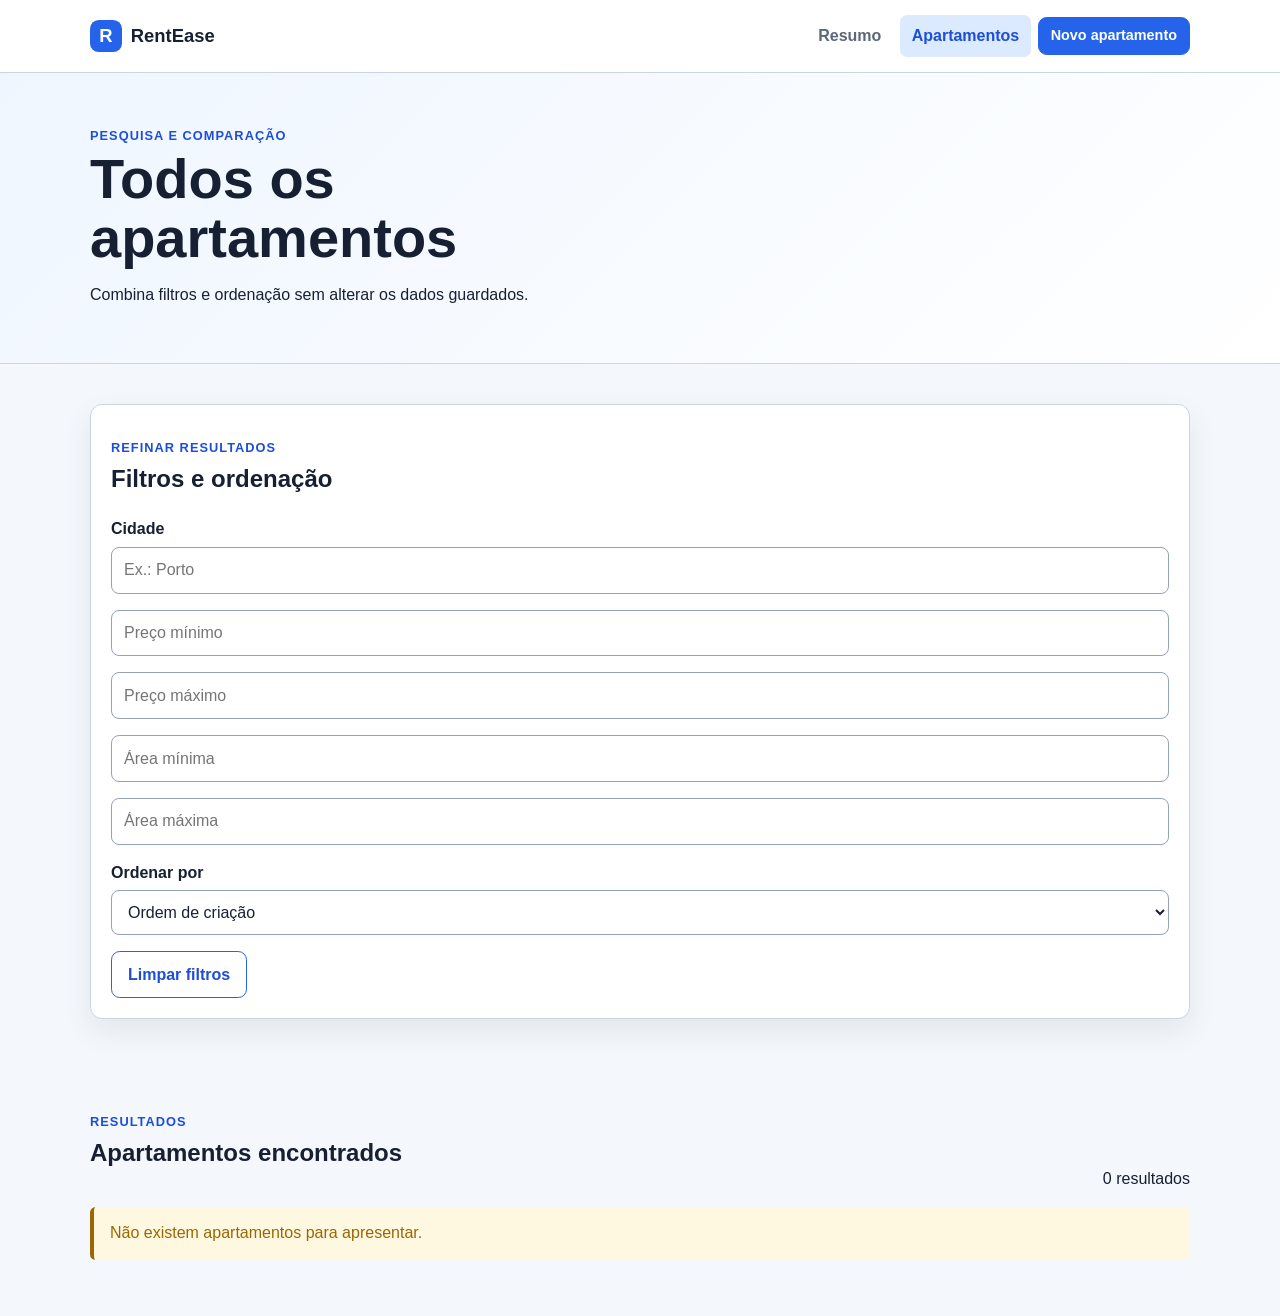
==== flats.html @ 6d90b6e5 "projeto inicial" ====
<!doctype html>
<html lang="pt-PT">
<head>
  <meta charset="UTF-8">
  <meta name="viewport" content="width=device-width, initial-scale=1.0">
  <meta name="description" content="Lista, filtra e ordena os apartamentos guardados no RentEase.">
  <title>RentEase — Apartamentos</title>
  <link rel="icon" href="data:,">
  <link rel="stylesheet" href="css/styles.css">
  <script src="js/storage.js" defer></script>
  <script src="js/flats.js" defer></script>
</head>
<body>
  <header class="site-header">
    <nav class="nav container">
      <a class="brand" href="index.html">
        <span class="brand__mark">R</span>
        <span>RentEase</span>
      </a>

      <div class="nav__links">
        <a href="index.html">Resumo</a>
        <a class="current-page" href="flats.html">Apartamentos</a>
        <a class="button button--small" href="new-flat.html">Novo apartamento</a>
      </div>
    </nav>
  </header>

  <main>
    <section class="page-title">
      <div class="container">
        <p class="eyebrow">Pesquisa e comparação</p>
        <h1>Todos os apartamentos</h1>
        <p>Combina filtros e ordenação sem alterar os dados guardados.</p>
      </div>
    </section>

    <section class="container content-section">
      <form id="filtersForm" class="filters-panel">
        <div class="section-heading">
          <p class="eyebrow">Refinar resultados</p>
          <h2>Filtros e ordenação</h2>
        </div>

        <div class="filters-grid">
          <div class="field field--wide">
            <label for="cityFilter">Cidade</label>
            <input id="cityFilter" name="city" type="search" placeholder="Ex.: Porto">
          </div>

          <div class="field">
            <!-- TODO HTML-2: acrescenta um label associado a minPriceFilter. -->
            <input id="minPriceFilter" name="minPrice" type="number" min="0" step="0.01" placeholder="Preço mínimo">
          </div>

          <div class="field">
            <!-- TODO HTML-3: acrescenta um label associado a maxPriceFilter. -->
            <input id="maxPriceFilter" name="maxPrice" type="number" min="0" step="0.01" placeholder="Preço máximo">
          </div>

          <div class="field">
            <!-- TODO HTML-4: acrescenta um label associado a minAreaFilter. -->
            <input id="minAreaFilter" name="minArea" type="number" min="0" step="0.1" placeholder="Área mínima">
          </div>

          <div class="field">
            <!-- TODO HTML-5: acrescenta um label associado a maxAreaFilter. -->
            <input id="maxAreaFilter" name="maxArea" type="number" min="0" step="0.1" placeholder="Área máxima">
          </div>

          <div class="field">
            <label for="sortBy">Ordenar por</label>
            <select id="sortBy" name="sortBy">
              <option value="none">Ordem de criação</option>
              <option value="city">Cidade</option>
              <option value="price">Preço</option>
              <option value="area">Área</option>
            </select>
          </div>
        </div>

        <button id="clearFiltersButton" class="button button--secondary" type="reset">Limpar filtros</button>
      </form>
    </section>

    <section class="container content-section">
      <div class="section-heading section-heading--actions">
        <div>
          <p class="eyebrow">Resultados</p>
          <h2>Apartamentos encontrados</h2>
        </div>
        <output id="resultsCount">0 resultados</output>
      </div>

      <div id="flatsFeedback" class="feedback" hidden></div>
      <div id="flatList" class="property-grid"></div>
    </section>
  </main>

  <!-- TODO HTML-6: acrescenta um footer consistente com index.html. -->
</body>
</html>
---- css/styles.css ----
:root {
  --color-primary: #2563eb;
  --color-primary-dark: #1d4ed8;
  --color-primary-soft: #dbeafe;
  --color-ink: #172033;
  --color-muted: #5b687a;
  --color-border: #cbd5e1;
  --color-surface: #ffffff;
  --color-page: #f4f7fb;
  --color-success: #18794e;
  --color-danger: #b42318;
  --color-warning: #9a6700;
  --radius: 0.75rem;
  --shadow: 0 12px 30px rgba(23, 32, 51, 0.08);
}

* {
  box-sizing: border-box;
}

body {
  margin: 0;
  color: var(--color-ink);
  background: var(--color-page);
  font-family: Arial, Helvetica, sans-serif;
  line-height: 1.5;
}

a {
  color: var(--color-primary-dark);
}

button,
input,
select {
  font: inherit;
}

button,
a {
  -webkit-tap-highlight-color: transparent;
}

:focus-visible {
  outline: 3px solid #f59e0b;
  outline-offset: 3px;
}

.container {
  width: min(1100px, calc(100% - 2rem));
  margin-inline: auto;
}

.site-header {
  position: sticky;
  top: 0;
  z-index: 10;
  background: rgba(255, 255, 255, 0.96);
  border-bottom: 1px solid var(--color-border);
}

/* Exemplo de Flexbox. Usa a mesma lógica noutras zonas da interface. */
.nav {
  min-height: 4.5rem;
  display: flex;
  align-items: center;
  justify-content: space-between;
  flex-wrap: wrap;
  gap: 1rem;
  padding-block: 0.75rem;
}

.brand {
  display: inline-flex;
  align-items: center;
  gap: 0.55rem;
  color: var(--color-ink);
  font-size: 1.15rem;
  font-weight: 800;
  text-decoration: none;
}

.brand__mark {
  width: 2rem;
  height: 2rem;
  display: grid;
  place-items: center;
  color: white;
  background: var(--color-primary);
  border-radius: 0.55rem;
}

.nav__links {
  display: flex;
  align-items: center;
  flex-wrap: wrap;
  gap: 0.4rem;
}

.nav__links > a:not(.button) {
  padding: 0.55rem 0.75rem;
  color: var(--color-muted);
  border-radius: 0.45rem;
  font-weight: 700;
  text-decoration: none;
}

.nav__links > a:not(.button):hover,
.nav__links > a.current-page:not(.button) {
  color: var(--color-primary-dark);
  background: var(--color-primary-soft);
}

.button {
  min-height: 2.75rem;
  display: inline-flex;
  align-items: center;
  justify-content: center;
  padding: 0.65rem 1rem;
  color: white;
  background: var(--color-primary);
  border: 1px solid var(--color-primary);
  border-radius: 0.55rem;
  font-weight: 800;
  text-decoration: none;
  cursor: pointer;
}

.button:hover {
  background: var(--color-primary-dark);
}

.button--secondary {
  color: var(--color-primary-dark);
  background: white;
}

.button--small {
  min-height: 2.35rem;
  padding: 0.45rem 0.75rem;
  font-size: 0.9rem;
}

.button--danger {
  color: white;
  background: var(--color-danger);
  border-color: var(--color-danger);
}

.page-hero,
.page-title {
  padding: 3.5rem 0;
  background: linear-gradient(135deg, #eff6ff, #ffffff);
  border-bottom: 1px solid var(--color-border);
}

.page-title {
  padding-block: 2.5rem;
}

h1,
h2,
h3,
p {
  overflow-wrap: anywhere;
}

h1 {
  max-width: 18ch;
  margin: 0.3rem 0 0.75rem;
  font-size: clamp(2rem, 6vw, 3.5rem);
  line-height: 1.05;
}

h2,
h3 {
  margin-top: 0;
}

.eyebrow {
  margin-bottom: 0.25rem;
  color: var(--color-primary-dark);
  font-size: 0.8rem;
  font-weight: 900;
  letter-spacing: 0.08em;
  text-transform: uppercase;
}

.hero-actions,
.form-actions,
.property-card__actions {
  display: flex;
  flex-wrap: wrap;
  gap: 0.75rem;
  margin-top: 1.25rem;
}

.summary-section,
.content-section {
  padding-block: 2.5rem;
}

.section-heading {
  margin-bottom: 1rem;
}

.section-heading--actions {
  display: flex;
  align-items: end;
  justify-content: space-between;
  flex-wrap: wrap;
  gap: 1rem;
}

/* TODO CSS-1: apresenta .stats-grid e .property-grid com CSS Grid. */
.stats-grid,
.property-grid {
}

.stat-card,
.property-card,
.filters-panel,
.form-card {
  padding: 1.25rem;
  background: var(--color-surface);
  border: 1px solid var(--color-border);
  border-radius: var(--radius);
  box-shadow: var(--shadow);
}

.stat-card__label {
  display: block;
  color: var(--color-muted);
  font-weight: 700;
}

.stat-card__value {
  display: block;
  margin-top: 0.4rem;
  font-size: 2.4rem;
}

/* TODO CSS-2: cria grelhas para os campos de filtros e do formulário. */
.filters-grid,
.form-grid {
}

/* TODO CSS-3: faz os campos .field--wide ocuparem a largura necessária na grelha. */
.field--wide {
}

.field {
  margin-bottom: 1rem;
}

.field label {
  display: block;
  margin-bottom: 0.35rem;
  font-weight: 800;
}

.field input,
.field select {
  width: 100%;
  min-height: 2.8rem;
  padding: 0.65rem 0.75rem;
  color: var(--color-ink);
  background: white;
  border: 1px solid #94a3b8;
  border-radius: 0.5rem;
}

.checkbox-field {
  display: flex;
  align-items: center;
  gap: 0.6rem;
}

.checkbox-field input {
  width: 1.15rem;
  min-height: 1.15rem;
}

.checkbox-field label {
  margin: 0;
}

/* A validação fornecida aplica esta classe aos campos inválidos. */
.field input.input-error {
  border-color: var(--color-danger);
  box-shadow: 0 0 0 3px rgba(180, 35, 24, 0.12);
}

.field-error {
  min-height: 1.25rem;
  margin: 0.25rem 0 0;
  color: var(--color-danger);
  font-size: 0.85rem;
  font-weight: 700;
}

.feedback {
  margin-block: 1rem;
  padding: 0.9rem 1rem;
  color: #075985;
  background: #e0f2fe;
  border-left: 4px solid #0284c7;
  border-radius: 0.35rem;
}

.feedback[data-type="success"] {
  color: var(--color-success);
  background: #ecfdf3;
  border-left-color: var(--color-success);
}

.feedback[data-type="error"] {
  color: var(--color-danger);
  background: #fff1f0;
  border-left-color: var(--color-danger);
}

.feedback[data-type="warning"] {
  color: var(--color-warning);
  background: #fff8e1;
  border-left-color: var(--color-warning);
}

.property-card__header {
  display: flex;
  align-items: start;
  justify-content: space-between;
  gap: 1rem;
}

.property-card__address,
.property-card__id {
  margin: 0.2rem 0 0;
  color: var(--color-muted);
}

/* TODO CSS-4: organiza os dados de cada cartão e destaca nome e valor. */
.property-card__facts,
.property-card__fact,
.property-card__fact-label,
.property-card__fact-value {
}

.badge {
  padding: 0.3rem 0.55rem;
  color: #9a4b00;
  background: #fff0df;
  border-radius: 999px;
  font-size: 0.8rem;
  font-weight: 900;
}

/* TODO CSS-5: estiliza o footer que acrescentaste às três páginas. */
.site-footer {
}

/* TODO CSS-6: acrescenta regras específicas para ecrãs até 700px. */
@media (max-width: 700px) {
}
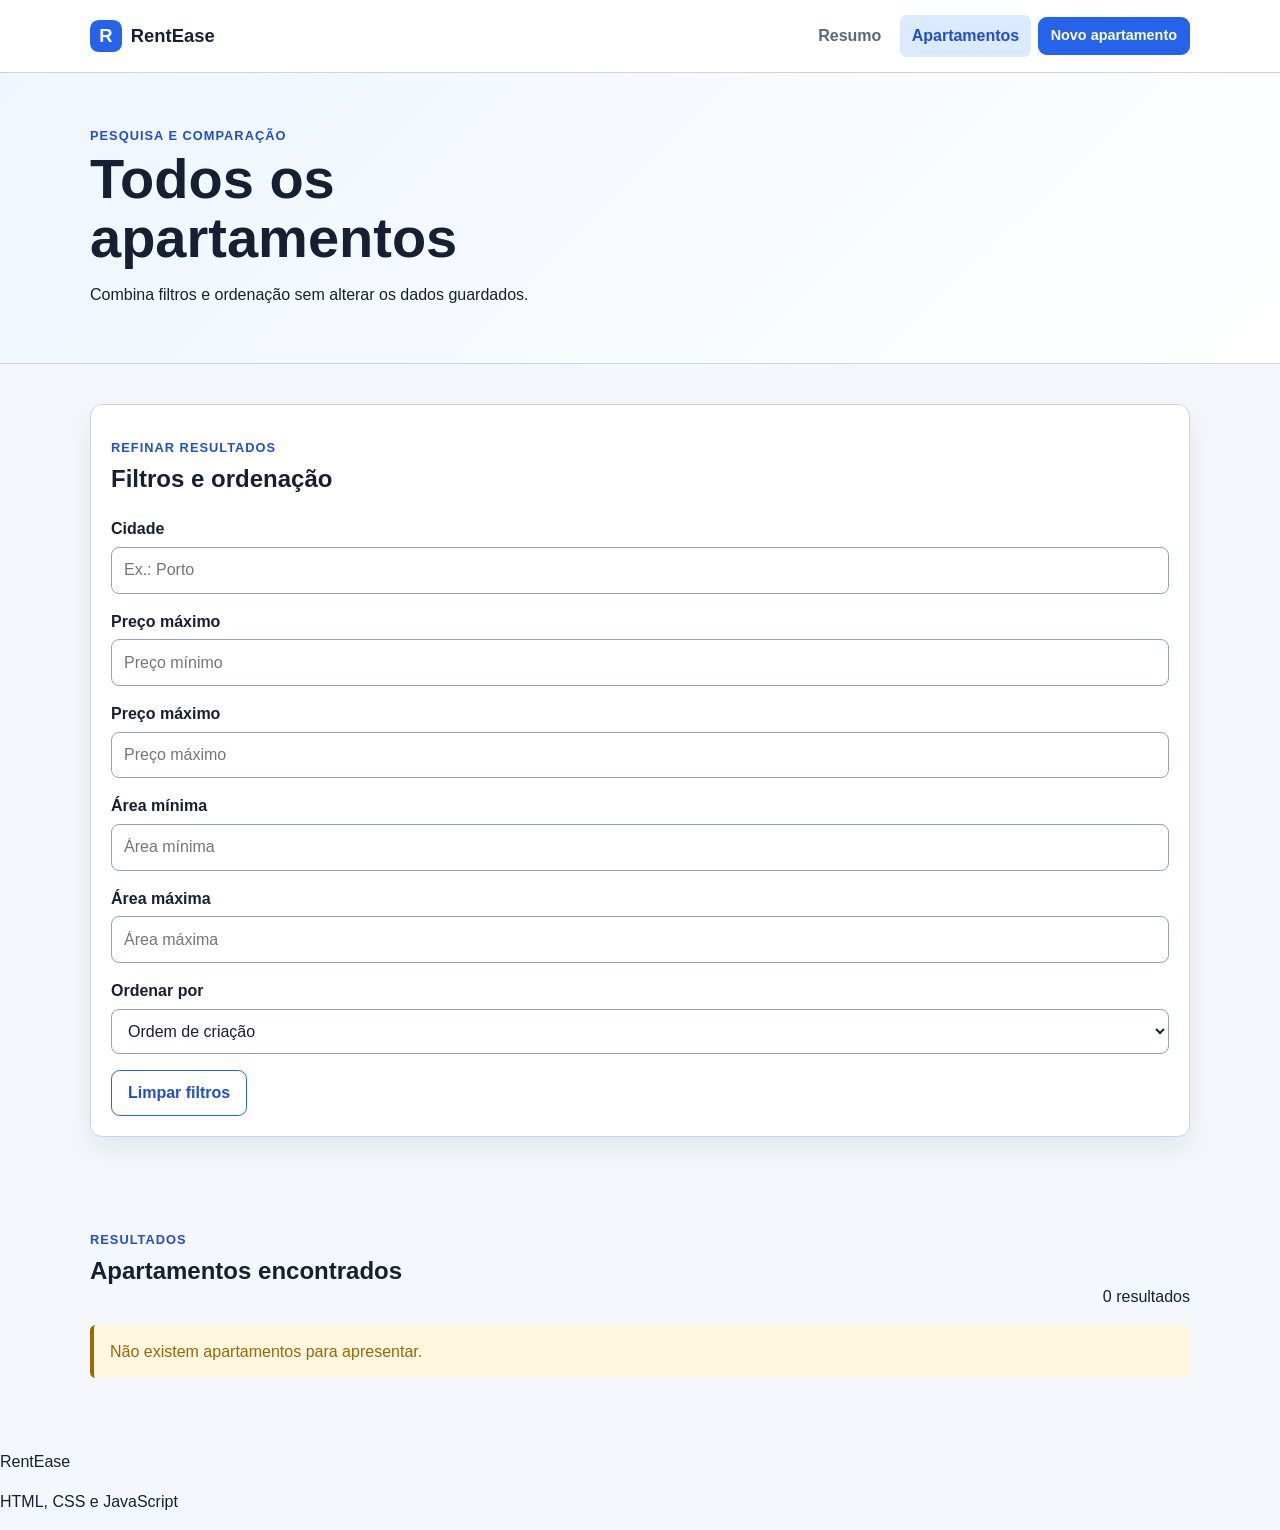
==== commit a49ae327: "completa estrutura HTML" ====
--- a/flats.html
+++ b/flats.html
@@ -49,22 +49,22 @@
           </div>
 
           <div class="field">
-            <!-- TODO HTML-2: acrescenta um label associado a minPriceFilter. -->
+            <label for="maxPriceFilter">Preço máximo</label>
             <input id="minPriceFilter" name="minPrice" type="number" min="0" step="0.01" placeholder="Preço mínimo">
           </div>
 
           <div class="field">
-            <!-- TODO HTML-3: acrescenta um label associado a maxPriceFilter. -->
+            <label for="maxPriceFilter">Preço máximo</label>
             <input id="maxPriceFilter" name="maxPrice" type="number" min="0" step="0.01" placeholder="Preço máximo">
           </div>
 
           <div class="field">
-            <!-- TODO HTML-4: acrescenta um label associado a minAreaFilter. -->
+            <label for="minAreaFilter">Área mínima</label>
             <input id="minAreaFilter" name="minArea" type="number" min="0" step="0.1" placeholder="Área mínima">
           </div>
 
           <div class="field">
-            <!-- TODO HTML-5: acrescenta um label associado a maxAreaFilter. -->
+            <label for="maxAreaFilter">Área máxima</label>
             <input id="maxAreaFilter" name="maxArea" type="number" min="0" step="0.1" placeholder="Área máxima">
           </div>
 
@@ -97,6 +97,9 @@
     </section>
   </main>
 
-  <!-- TODO HTML-6: acrescenta um footer consistente com index.html. -->
+  <footer>
+    <p>RentEase</p>
+    <p>HTML, CSS e JavaScript</p>
+  </footer>
 </body>
 </html>
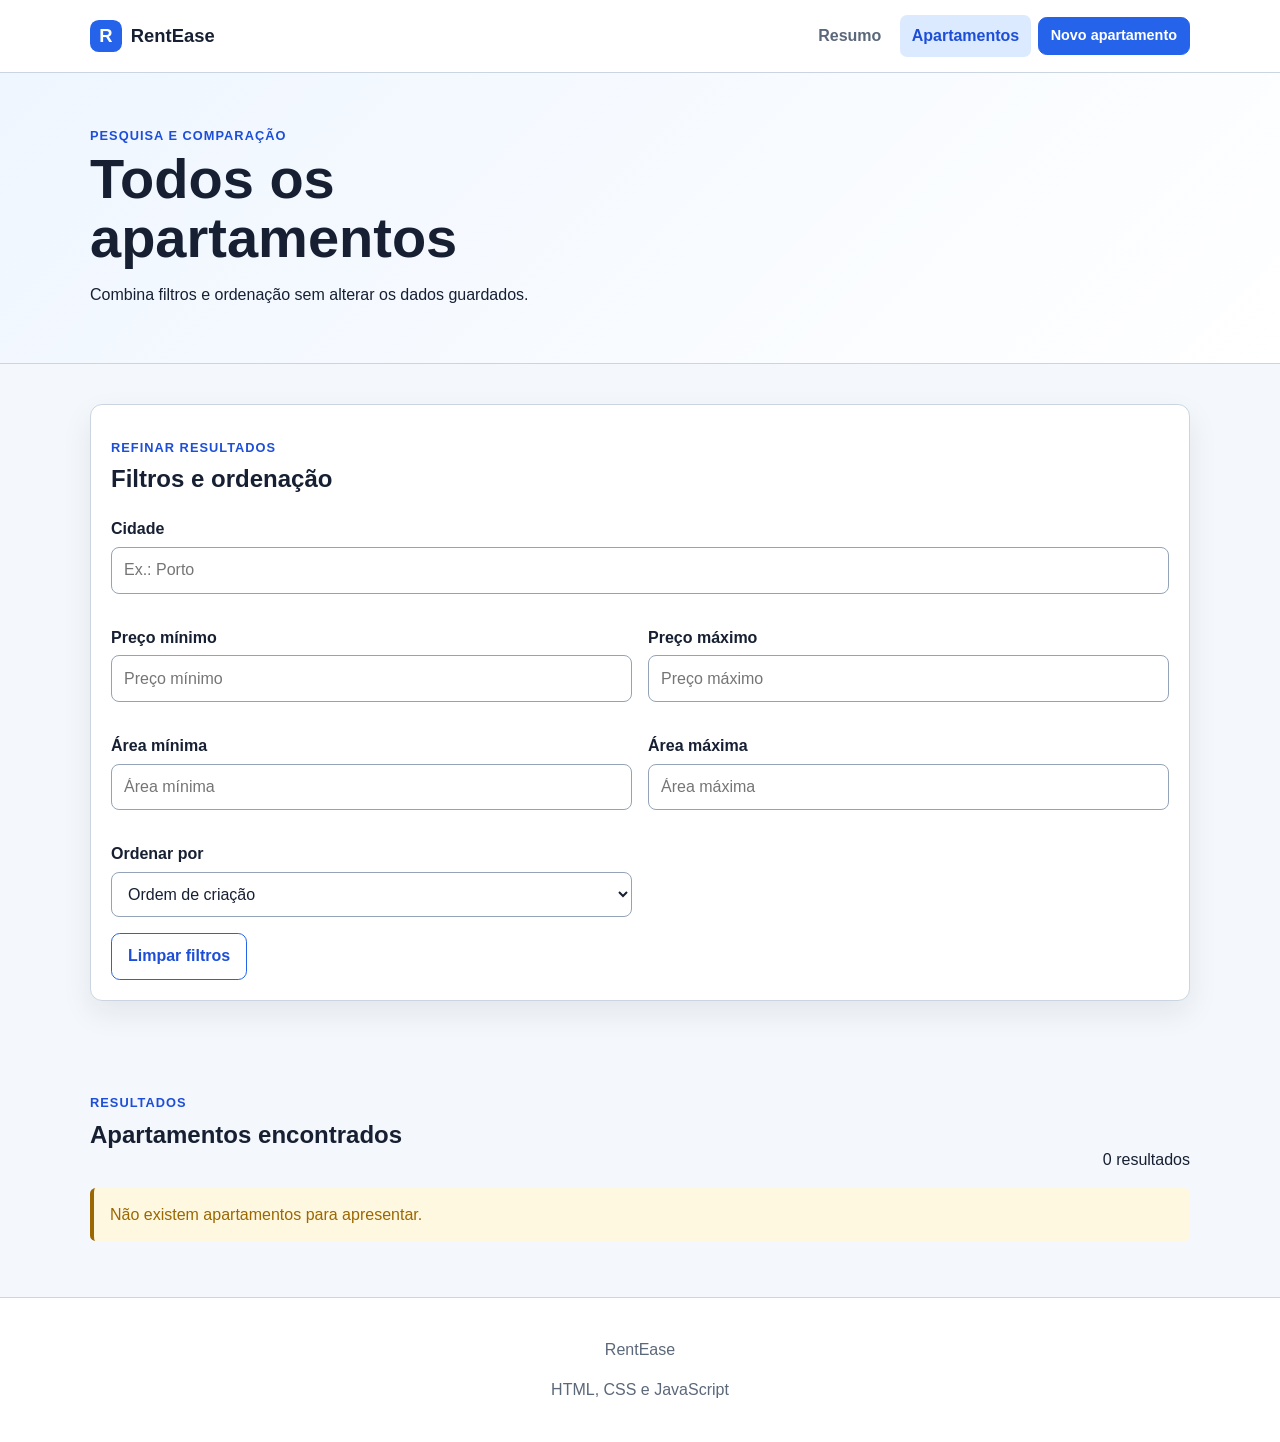
==== commit d9c7c010: "completa estilos CSS" ====
--- a/flats.html
+++ b/flats.html
@@ -49,7 +49,7 @@
           </div>
 
           <div class="field">
-            <label for="maxPriceFilter">Preço máximo</label>
+            <label for="maxPriceFilter">Preço mínimo</label>
             <input id="minPriceFilter" name="minPrice" type="number" min="0" step="0.01" placeholder="Preço mínimo">
           </div>
 
@@ -97,7 +97,7 @@
     </section>
   </main>
 
-  <footer>
+  <footer class="site-footer">
     <p>RentEase</p>
     <p>HTML, CSS e JavaScript</p>
   </footer>
--- a/css/styles.css
+++ b/css/styles.css
@@ -215,6 +215,9 @@
 /* TODO CSS-1: apresenta .stats-grid e .property-grid com CSS Grid. */
 .stats-grid,
 .property-grid {
+  display: grid;
+  grid-template-columns: repeat(auto-fit, minmax(220px, 1fr));
+  gap: 1rem;
 }
 
 .stat-card,
@@ -243,10 +246,14 @@
 /* TODO CSS-2: cria grelhas para os campos de filtros e do formulário. */
 .filters-grid,
 .form-grid {
+  display: grid;
+  grid-template-columns: repeat(2, 1fr);
+  gap: 1rem;
 }
 
 /* TODO CSS-3: faz os campos .field--wide ocuparem a largura necessária na grelha. */
 .field--wide {
+  grid-column: 1 / -1;
 }
 
 .field {
@@ -340,10 +347,23 @@
 }
 
 /* TODO CSS-4: organiza os dados de cada cartão e destaca nome e valor. */
-.property-card__facts,
-.property-card__fact,
-.property-card__fact-label,
-.property-card__fact-value {
+.property-card__facts {
+  display: grid;
+  grid-template-columns: repeat(2, 1fr);
+  gap: 1rem;
+}
+.property-card__fact {
+  display: flex;
+  flex-direction: column;
+  gap: 0.2rem;
+}
+.property-card__fact-label{
+  color: var(--color-muted);
+  font-size: 0.8rem;
+}
+.property-card__fact-value { 
+  font-size: 1.1rem;
+  font-weight: 700;
 }
 
 .badge {
@@ -357,8 +377,26 @@
 
 /* TODO CSS-5: estiliza o footer que acrescentaste às três páginas. */
 .site-footer {
+  padding: 1.5rem;
+  text-align: center;
+  background: var(--color-surface);
+  border-top: 1px solid var(--color-border);
+  color: var(--color-muted);
 }
 
 /* TODO CSS-6: acrescenta regras específicas para ecrãs até 700px. */
 @media (max-width: 700px) {
-}
+  .filters-grid,
+  .form-grid,
+  .property-card__facts {
+    grid-template-columns: 1fr;
+  }
+
+  .nav {
+    align-items: stretch;
+  }
+
+  .nav__links {
+    width: 100%;
+  }
+}
